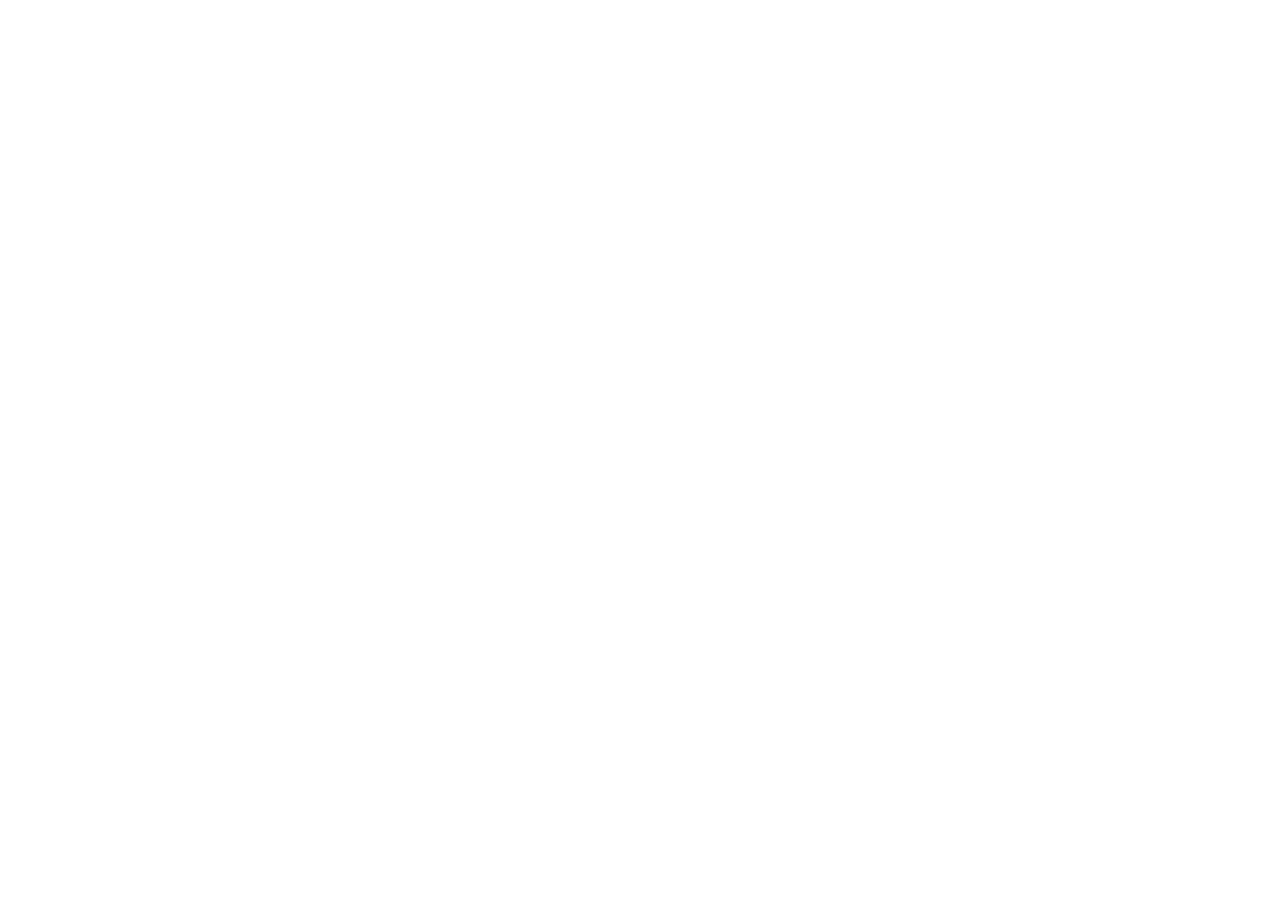
==== gridland_loading.html @ 6e6e946b "更新了gridland的加载界面" ====
<!DOCTYPE html>
<html>
<head>
    <meta charset="UTF-8">
	<meta name="viewport" content="width=device-width, initial-scale=1.0, user-scalable=no" />
	<meta name="Description" content="OverlordGame is a part of Overlord Virtual Studio,which is committed to the production and development of games" />
	<title>Gridland</title>
	<link rel="shortcut icon" href="icons/favicon.ico">
	<link type="text/css" rel="stylesheet" href="https://fonts.googleapis.com/css?family=Open+Sans+Condensed:300">
	<style type="text/css">
        
    body {
		background-color: #FFF;
		color: #000;
		font-size: 1.5em;
		font-family: 'Open Sans Condensed', Verdana, Helvetica, sans-serif;
		margin: 0 auto;
		max-width: 1020px;
	}

    a {
		color: black;
		text-decoration: none;
	}

    a:hover {
		text-decoration: underline;
	}
	
	a:visited {
		color: black;
	}
	
		#links {
		z-index: 1;
		position: sticky;
		width: 100%;
		top: 0;
		left: 0;
		display: flex;
		align-items: center;
		justify-content: flex-end;
		background: rgba(255, 255, 255, 0.95);
		padding: 10px 0;
	}

	#links img {
		width: 40px;
		height: 40px;
	}

	#links a {
		margin-left: 10px;
	}
	
	b {
      color: #000;
    }
		div {
			width: 960px;
			margin: auto;
			text-align: center;
			margin-top: 20px;
		}
    .browser {
      width:102.4px;
      height:102.4px;
    }
	</style>
	
	<style>
		canvas {
			background: #FFF;
			display: block;
			left: 50%;
			margin: -51px 0 0 -201px;
			position: absolute;
			top: 83%;
		}
	</style>
    
</head>
    
</html>
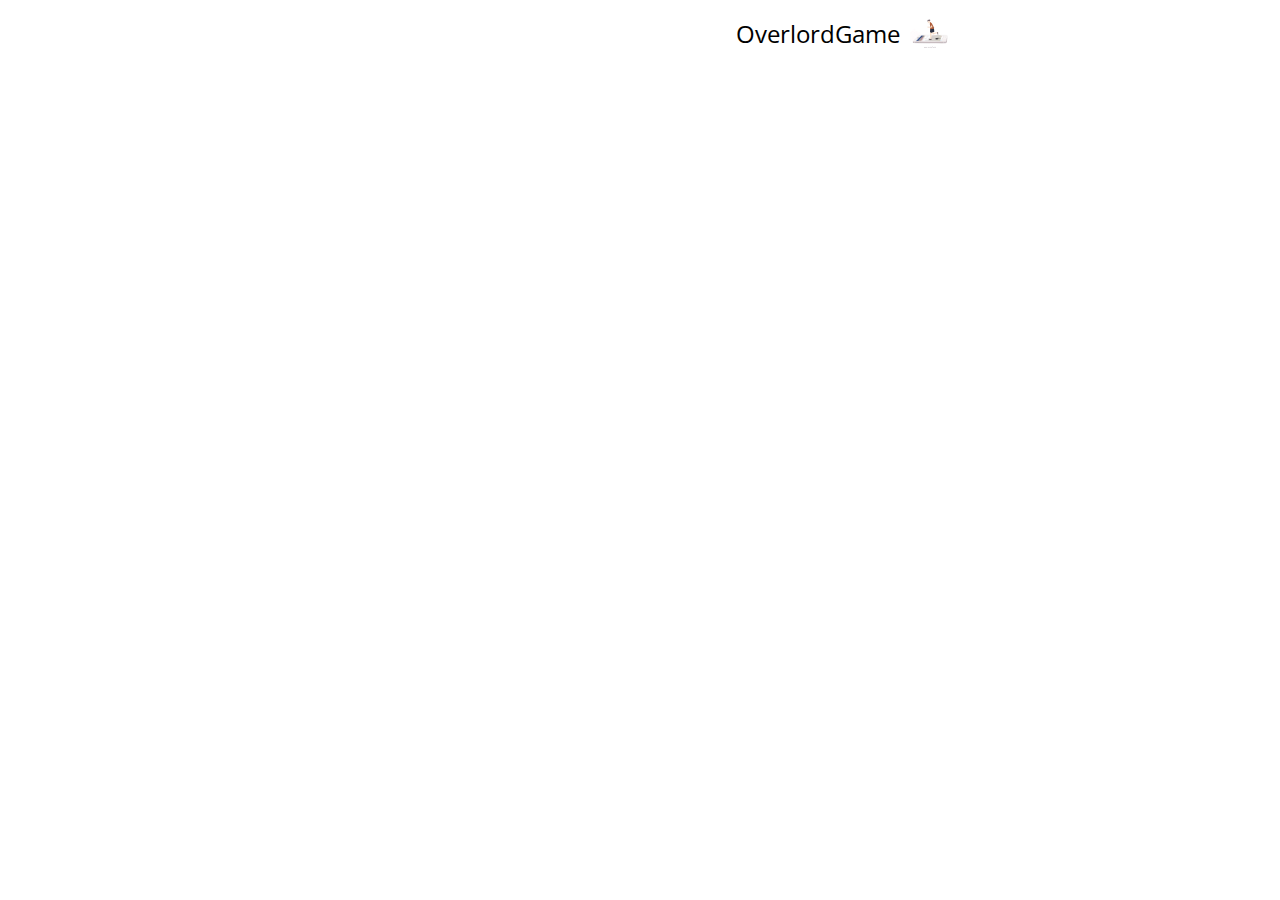
==== commit 66fc8946: "更新了gridland加载界面" ====
--- a/gridland_loading.html
+++ b/gridland_loading.html
@@ -78,7 +78,18 @@
 			top: 83%;
 		}
 	</style>
-    
+
 </head>
+
+<body>
+    <nav id="links">
+        <a target="_blank" href="index.html">OverlordGame</a>
+        <a target="_blank" class="icon-link" title="Hello"><img src="images/hello.gif" alt="Hello"/></a>
+        <a target="_blank" class="icon-link" title="Block"><img src="images/block.PNG" alt="Block"/></a>
+        <a target="_blank" class="icon-link" title="Block"><img src="images/block.PNG" alt="Block"/></a>
+        <a target="_blank" class="icon-link" title="Block"><img src="images/block.PNG" alt="Block"/></a>
+        <a target="_blank" class="icon-link" title="Block"><img src="images/block.PNG" alt="Block"/></a>
+      </nav>
+</body>
     
 </html>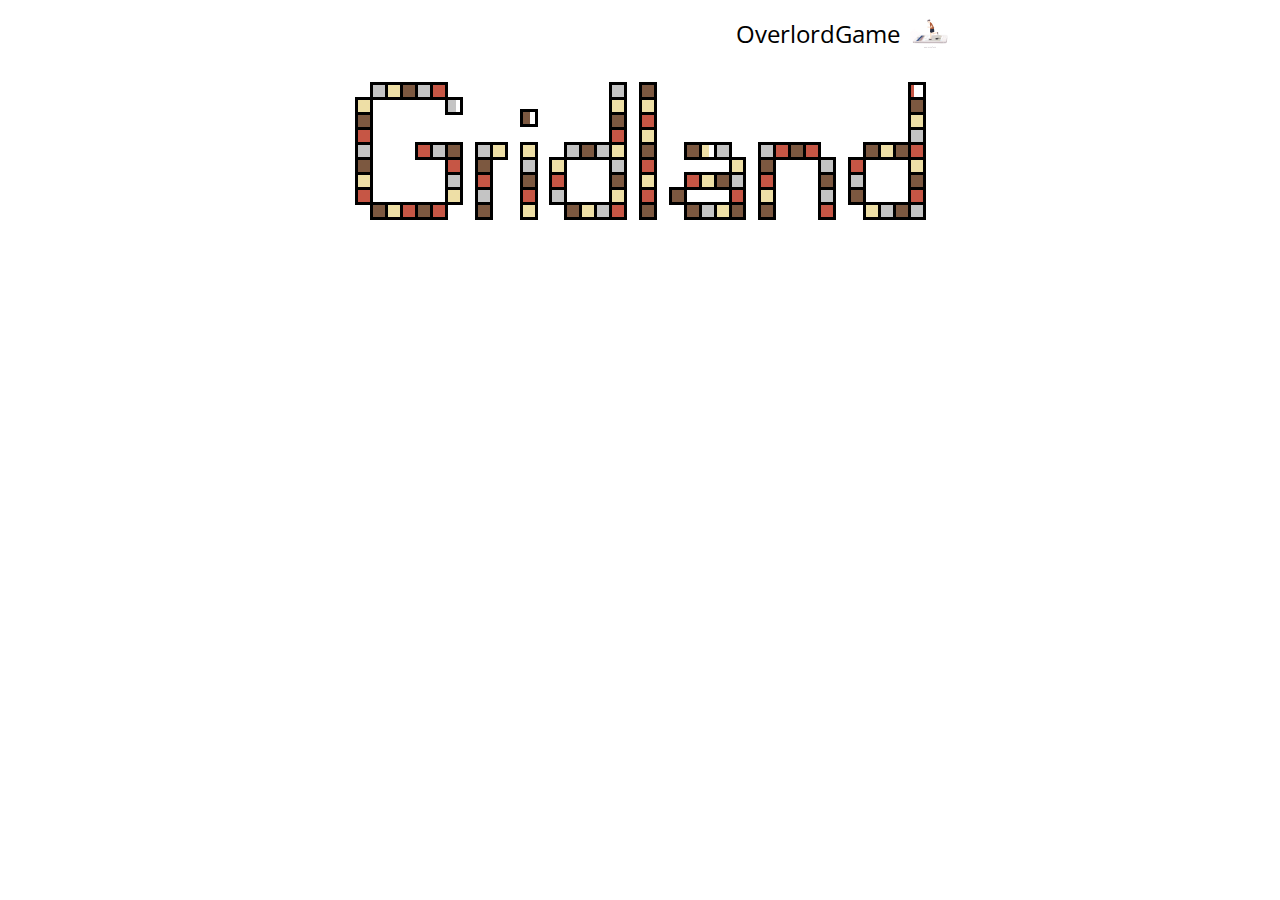
==== commit 541d285f: "更新了Gridland的加载界面" ====
--- a/gridland_loading.html
+++ b/gridland_loading.html
@@ -91,5 +91,8 @@
         <a target="_blank" class="icon-link" title="Block"><img src="images/block.PNG" alt="Block"/></a>
       </nav>
 </body>
+<center>
+    <img src="images/Gridlandtitle.png" />
+</center>
     
 </html>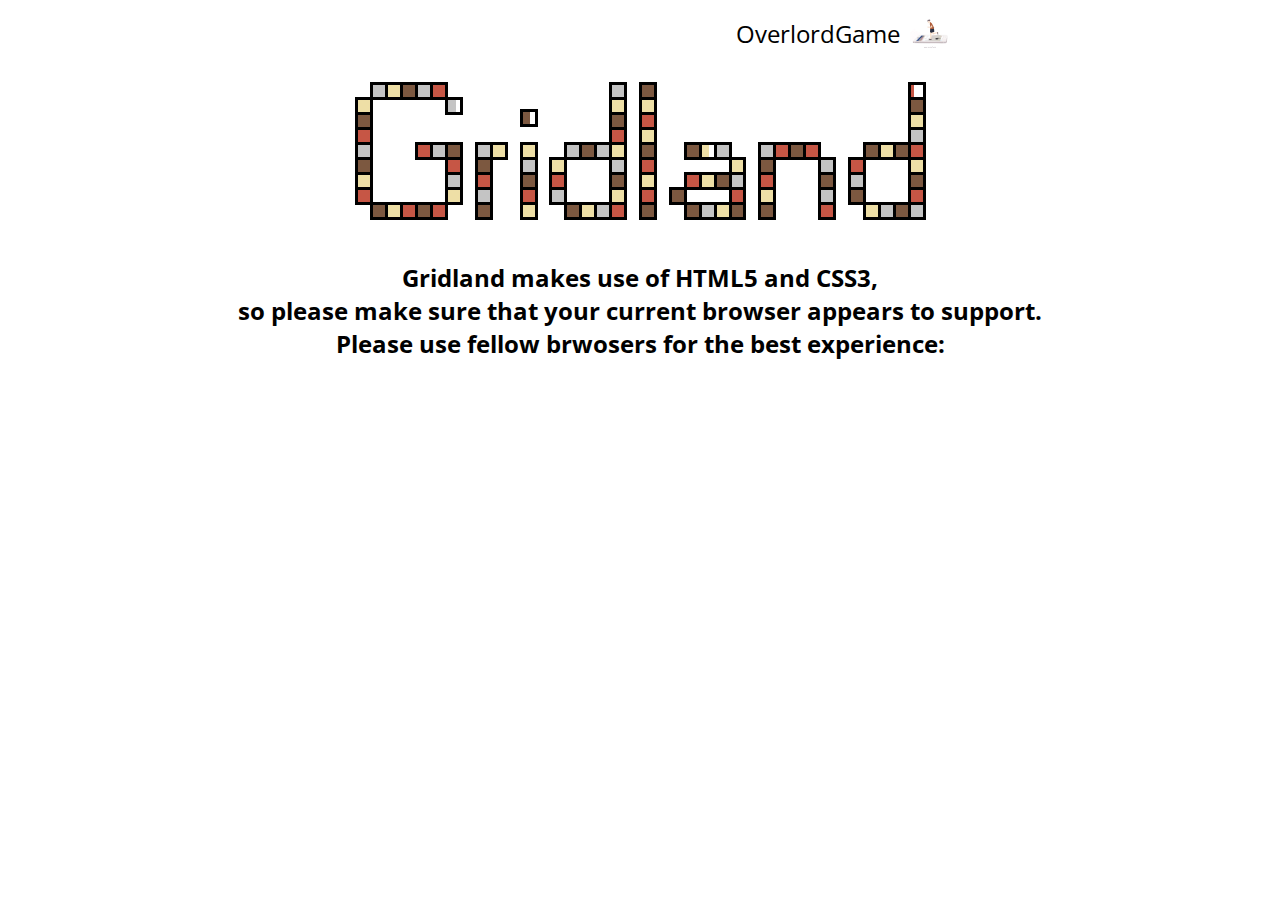
==== commit d103c899: "更新了girdland的加载界面" ====
--- a/gridland_loading.html
+++ b/gridland_loading.html
@@ -93,6 +93,14 @@
 </body>
 <center>
     <img src="images/Gridlandtitle.png" />
+    <div>
+        <strong style="display:block;margin-bottom:20px;">
+            Gridland makes use of HTML5 and CSS3,<br/>
+            so please make sure that your current browser appears to support.<br/>
+            Please use fellow brwosers for the best experience:<br/>
+        </strong>
+        
+    </div>
 </center>
     
 </html>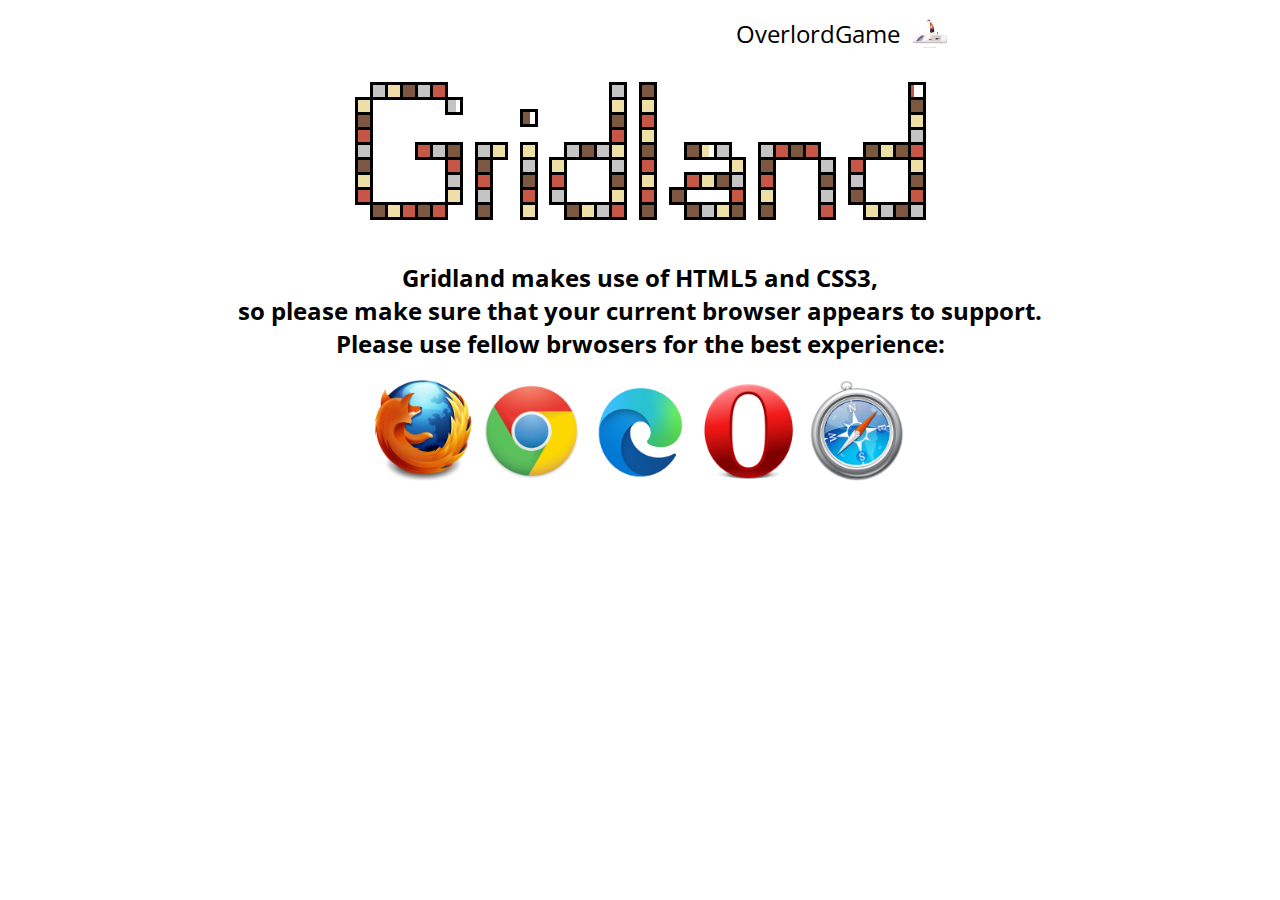
==== commit 688cbde4: "更新了gridland的加载界面" ====
--- a/gridland_loading.html
+++ b/gridland_loading.html
@@ -99,7 +99,12 @@
             so please make sure that your current browser appears to support.<br/>
             Please use fellow brwosers for the best experience:<br/>
         </strong>
-        
+        <b><img class="browser" src='images/firefox.png' alt='Firefox' title='Firefox' /></b>
+	    <b><img class="browser" src='images/chrome.png' alt='Chrome' title='Chrome' /></b>
+        <b><img class="browser" src='images/edge.png' alt='Microsoft Edge' title='Microsoft Edge' /></b>
+        <b><img class="browser" src='images/opera.png' alt='Opera' title='Opera' /></b>
+        <b><img class="browser" src='images/safari.png' alt='Safari' title='Safari' /></b>
+	<br/><br/><br/><br/>
     </div>
 </center>
     
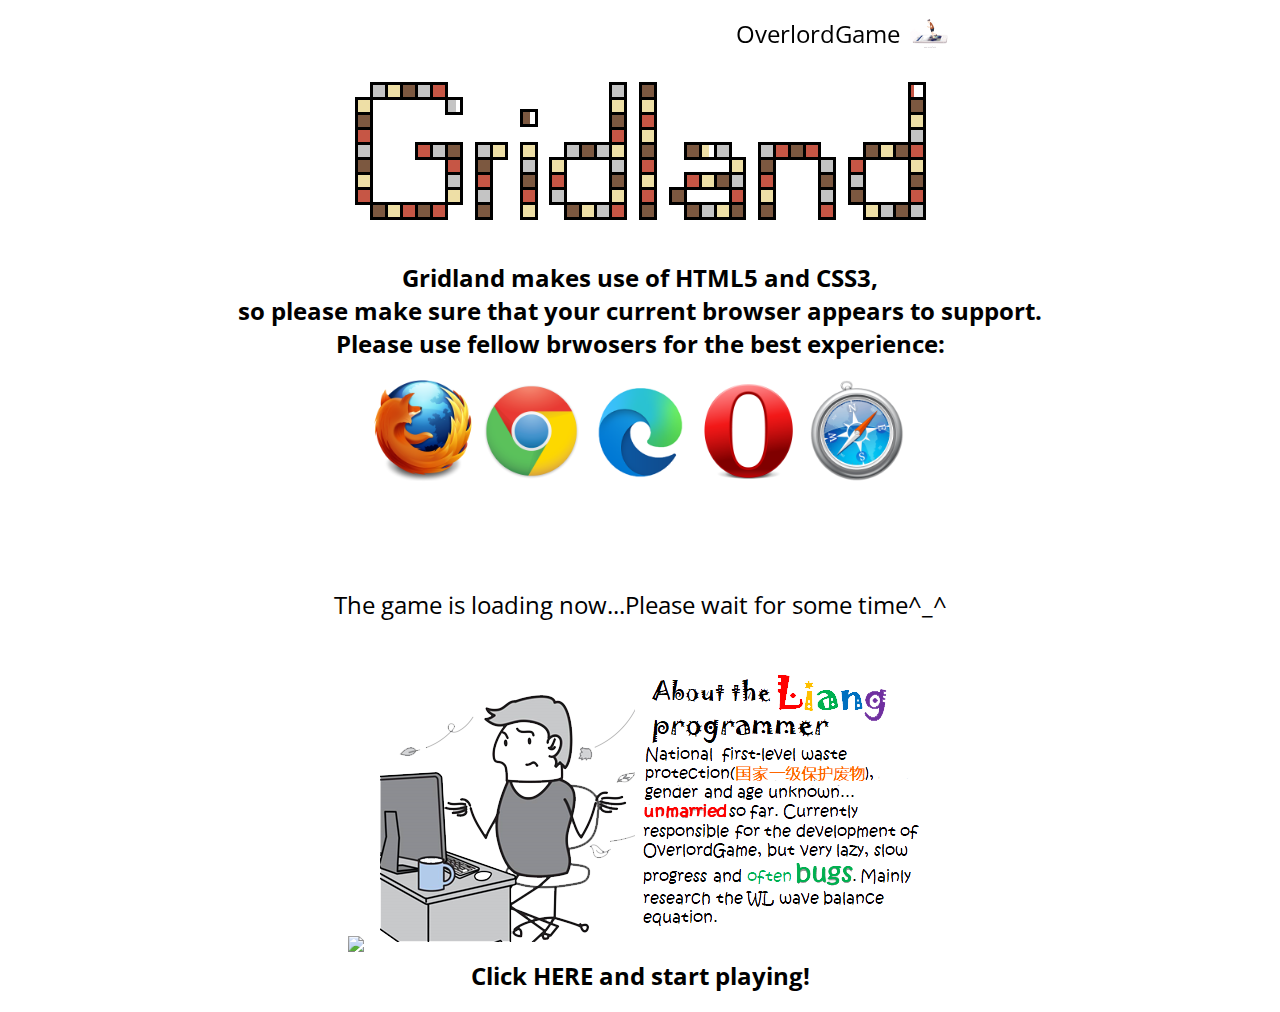
==== commit 28931695: "更新了girdland的加载页面" ====
--- a/gridland_loading.html
+++ b/gridland_loading.html
@@ -105,6 +105,14 @@
         <b><img class="browser" src='images/opera.png' alt='Opera' title='Opera' /></b>
         <b><img class="browser" src='images/safari.png' alt='Safari' title='Safari' /></b>
 	<br/><br/><br/><br/>
+	The game is loading now...Please wait for some time^_^
+	  <br/><br/>
+	  <img src="images/gridland/gridland introduction.PNG" />
+	  <img src="images/Liang introduction.PNG" />
+	  <br/>
+	  <strong style="display:block;margin-bottom:20px;">
+	    Click <a href='gridland/gridlandindex.html?ignorebrowser'>HERE</a> and start playing!
+	  </strong>
     </div>
 </center>
     
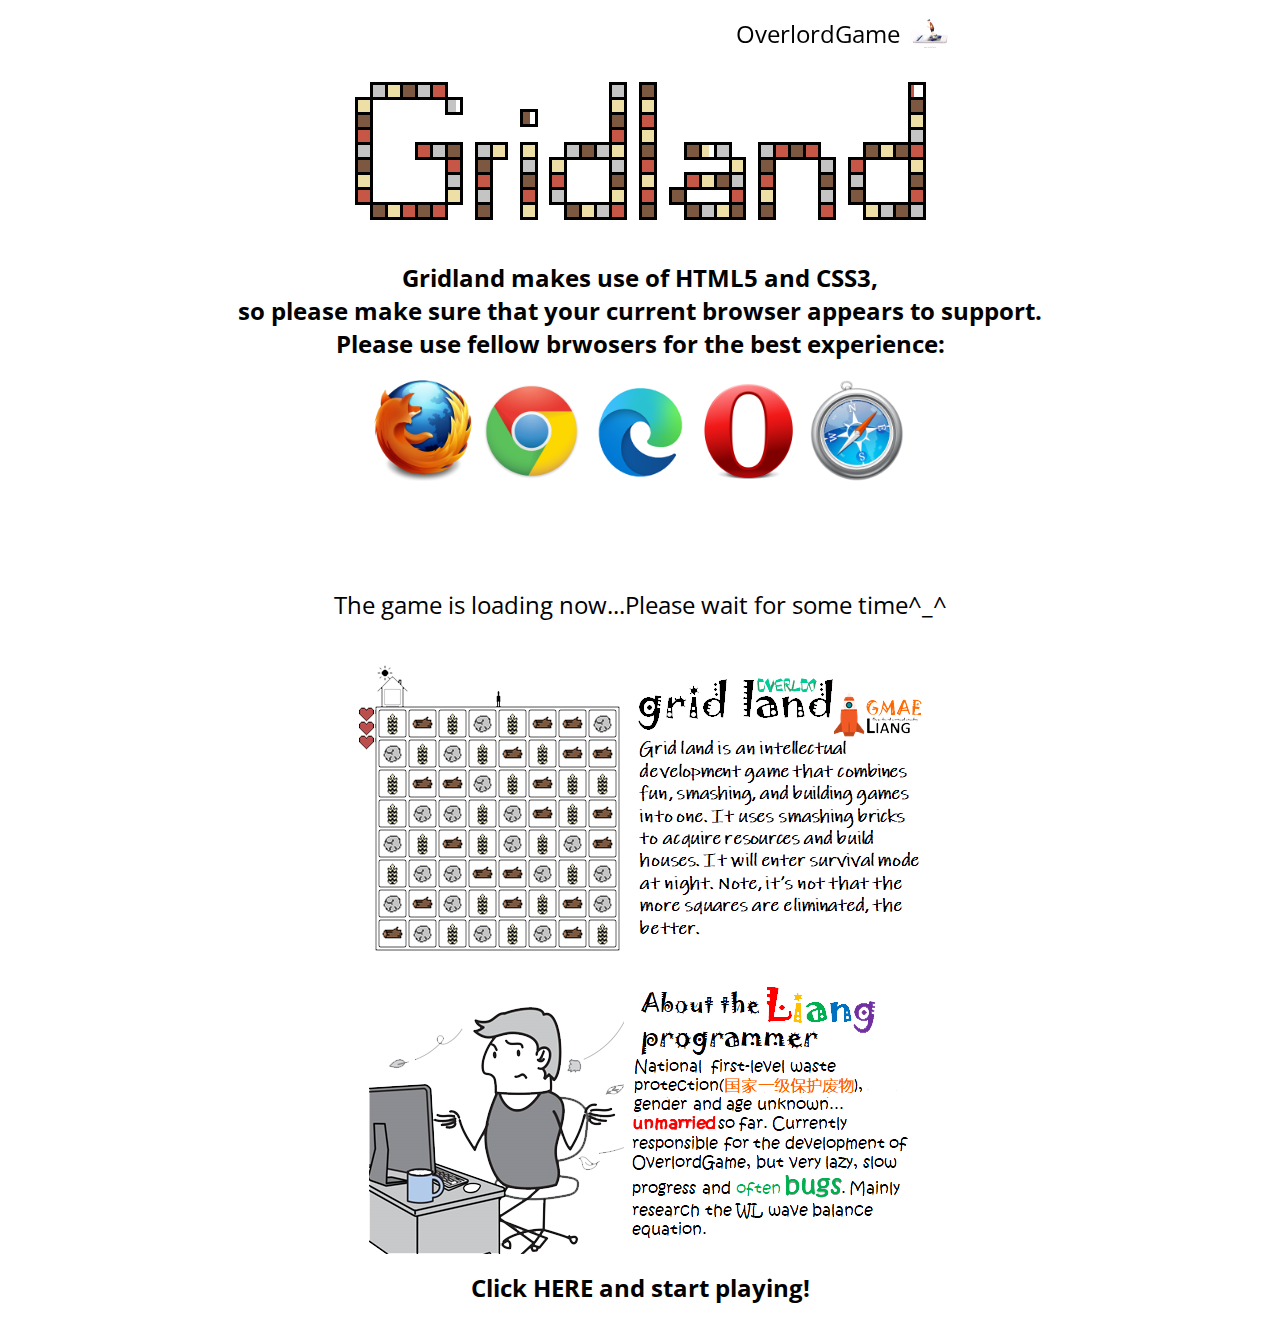
==== commit 33429259: "更新了gridland的加赞页面" ====
--- a/gridland_loading.html
+++ b/gridland_loading.html
@@ -107,7 +107,7 @@
 	<br/><br/><br/><br/>
 	The game is loading now...Please wait for some time^_^
 	  <br/><br/>
-	  <img src="images/gridland/gridland introduction.PNG" />
+	  <img src="images/gridland introduction.PNG" />
 	  <img src="images/Liang introduction.PNG" />
 	  <br/>
 	  <strong style="display:block;margin-bottom:20px;">
